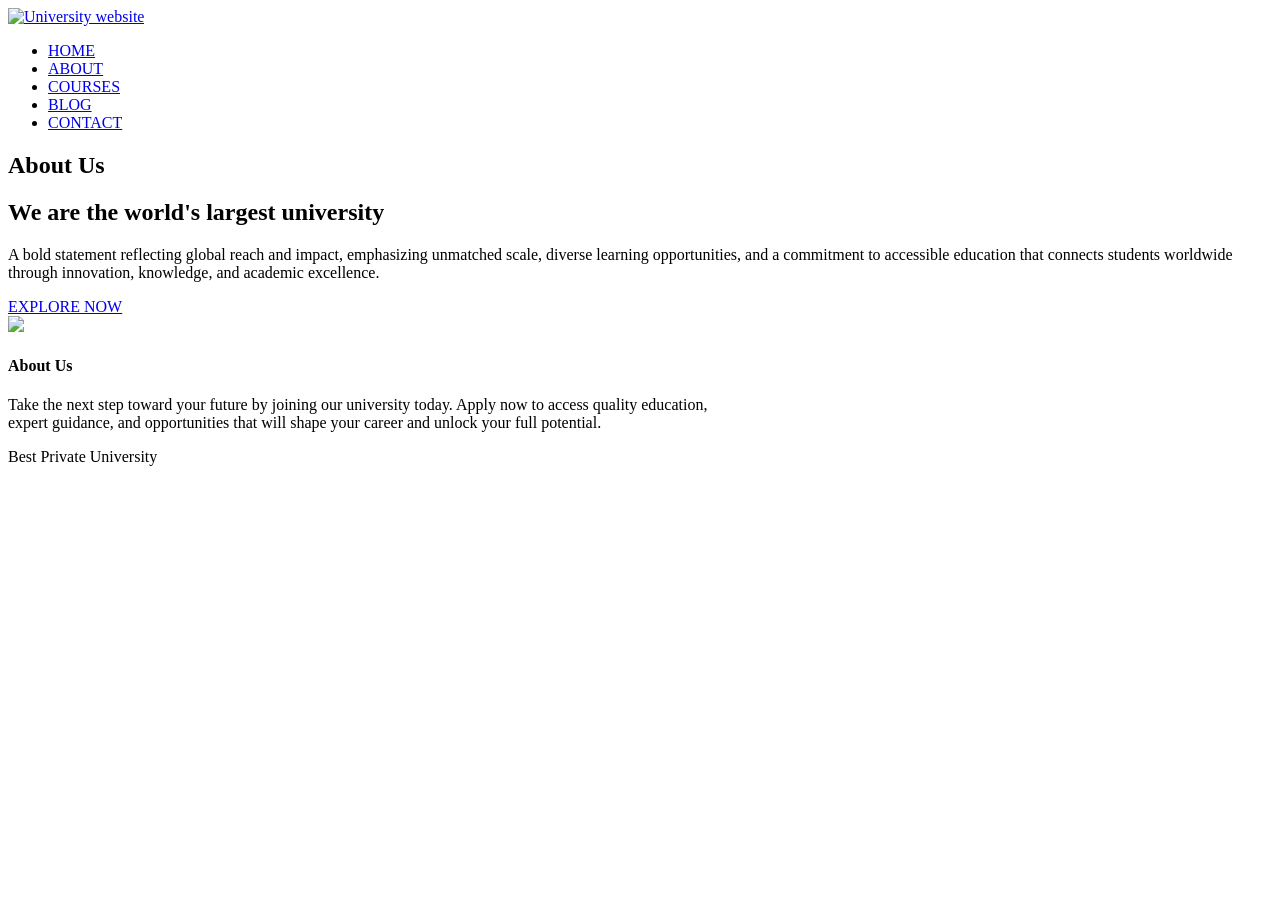
==== about.html @ bf8b64a8 "Add new main.js file and make changes in about, blog, contact and course pages" ====
<!doctype html>
<html lang="en">

<head>
    <meta charset="UTF-8" />
    <meta name="viewport" content="width=device-width, initial-scale=1.0" />
    <title>University Website Design</title>
    <link rel="preconnect" href="https://fonts.googleapis.com">
    <link rel="preconnect" href="https://fonts.gstatic.com" crossorigin>
    <link href="https://fonts.googleapis.com/css2?family=Open+Sans:ital,wght@0,300..800;1,300..800&display=swap"
        rel="stylesheet">
    <link rel="stylesheet" href="styles/style.css" />
    <link rel="stylesheet" href="styles/about-us.css">
    <link rel="stylesheet"
        href="https://cdn.jsdelivr.net/npm/@fortawesome/fontawesome-free@6.6.0/css/fontawesome.min.css">
</head>

<body>
    <section class="sub-header">
        <nav>
            <a href="index.html"><img src="images/logo.png" alt="University website"></a>
            <div class="nav-links" id="navLinks">
                <i class="fa fa-times"></i>
                <ul>
                    <li><a href="index.html">HOME</a></li>
                    <li><a href="about.html">ABOUT</a></li>
                    <li><a href="course.html">COURSES</a></li>
                    <li><a href="blog.html">BLOG</a></li>
                    <li><a href="contact.html">CONTACT</a></li>
                </ul>

            </div>
            <i class="fa fa-bars"></i>
        </nav>

        <h1>About Us</h1>
    </section>

    <!---------------About us content----------------->
    <section class="about-us">
        <div class="row">
            <div class="about-col">
                <h1>We are the world's largest university</h1>
                <p>A bold statement reflecting global reach and
                    impact, emphasizing unmatched scale, diverse
                    learning opportunities, and a commitment to
                    accessible education that connects students
                    worldwide through innovation, knowledge,
                    and academic excellence.
                </p>
                <a href="course.html" class="hero-btn red-btn">EXPLORE NOW</a>
            </div>
            <div class="about-col">
                <img src="images/about.jpg">
            </div>
        </div>
    </section>





    <!---------------Footer---------------------------->
    <section class="footer">
        <h4>About Us</h4>
        <p>Take the next step toward your future by joining
            our university today. Apply now to access quality
            education, <br />expert guidance, and opportunities
            that will shape your career and unlock your full
            potential.
        </p>
        <div class="icons">
            <i class="fa fa-facebook"></i>
            <i class="fa fa-instagram"></i>
            <i class="fa fa-linkedin"></i>
            <i class="fa fa-tiktok"></i>
        </div>
        <p>Best Private University</p>
    </section>

    <script src="scripts/main.js"></script>
</body>

</html>
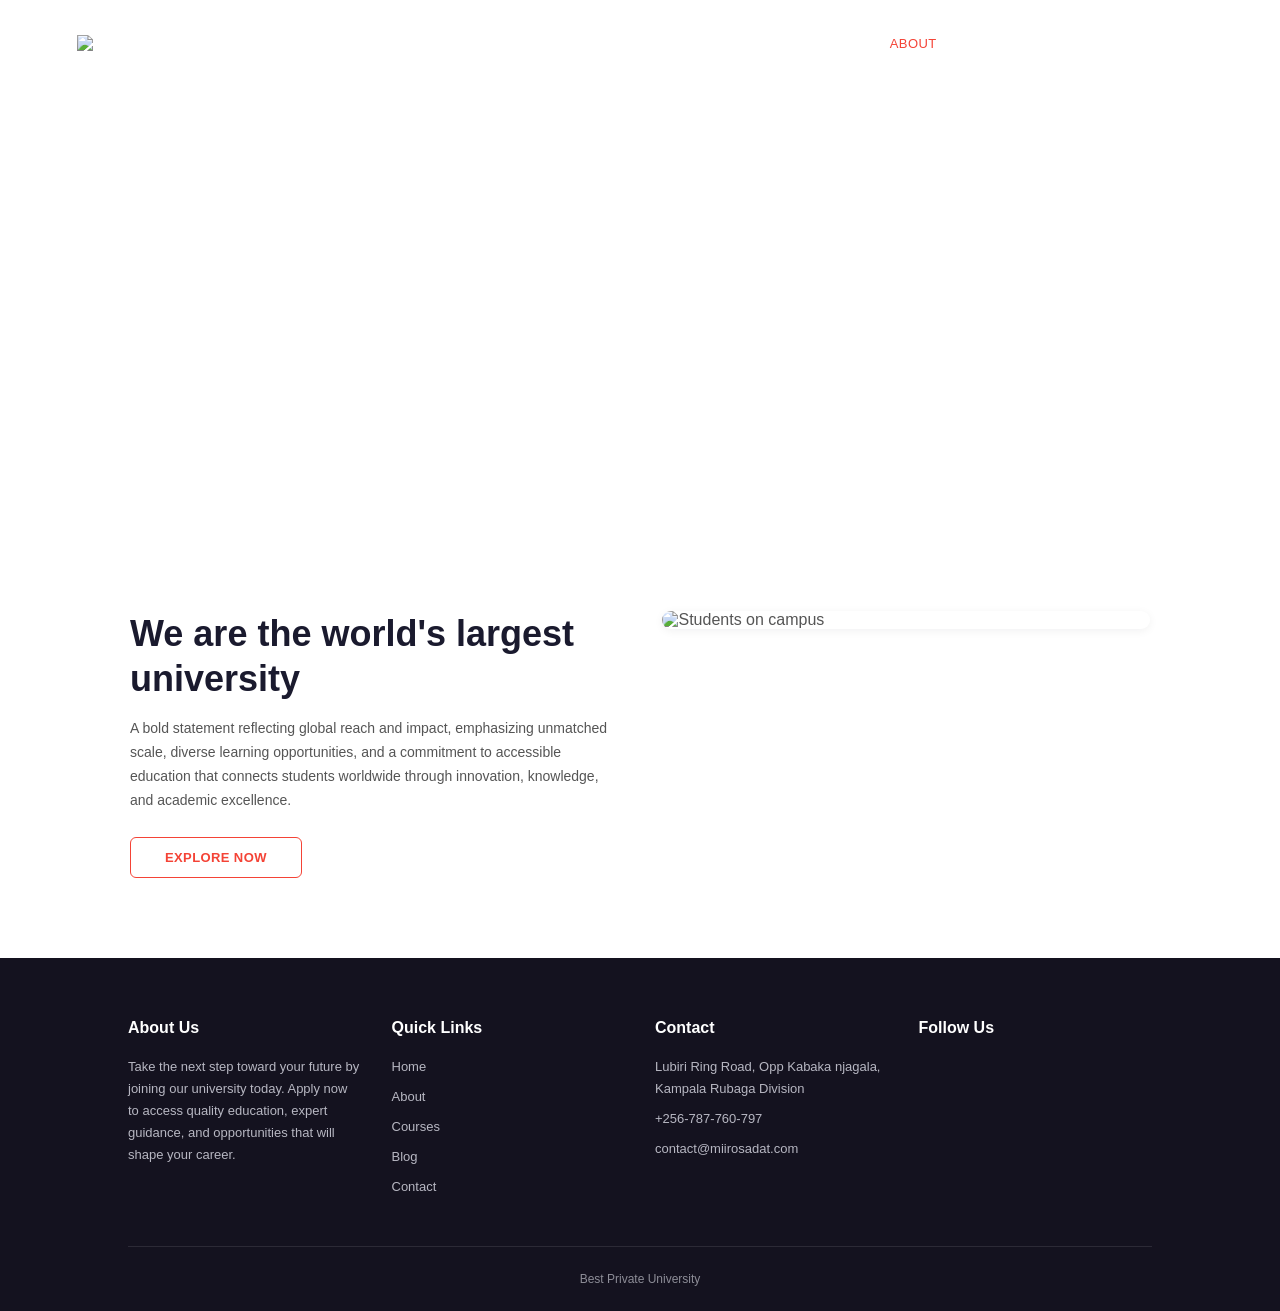
==== commit 4f084efc: "Update styles accross all pages" ====
--- a/about.html
+++ b/about.html
@@ -4,7 +4,14 @@
 <head>
     <meta charset="UTF-8" />
     <meta name="viewport" content="width=device-width, initial-scale=1.0" />
-    <title>University Website Design</title>
+    <title>University Website Design — About Us</title>
+    <meta name="description"
+        content="Learn about our university's global reach, diverse learning opportunities, and commitment to accessible, high-quality education." />
+    <meta property="og:title" content="About Us — University Website Design" />
+    <meta property="og:description"
+        content="The world's largest university, connecting students worldwide through innovation and academic excellence." />
+    <meta property="og:type" content="website" />
+    <link rel="icon" type="image/svg+xml" href="favicon.svg" />
     <link rel="preconnect" href="https://fonts.googleapis.com">
     <link rel="preconnect" href="https://fonts.gstatic.com" crossorigin>
     <link href="https://fonts.googleapis.com/css2?family=Open+Sans:ital,wght@0,300..800;1,300..800&display=swap"
@@ -16,9 +23,9 @@
 </head>
 
 <body>
-    <section class="sub-header">
+    <header class="sub-header">
         <nav>
-            <a href="index.html"><img src="images/logo.png" alt="University website"></a>
+            <a href="index.html"><img src="images/logo.png" alt="University home"></a>
             <div class="nav-links" id="navLinks">
                 <i class="fa fa-times"></i>
                 <ul>
@@ -34,49 +41,65 @@
         </nav>
 
         <h1>About Us</h1>
-    </section>
+    </header>
 
-    <!---------------About us content----------------->
-    <section class="about-us">
-        <div class="row">
-            <div class="about-col">
-                <h1>We are the world's largest university</h1>
-                <p>A bold statement reflecting global reach and
-                    impact, emphasizing unmatched scale, diverse
-                    learning opportunities, and a commitment to
-                    accessible education that connects students
-                    worldwide through innovation, knowledge,
-                    and academic excellence.
-                </p>
-                <a href="course.html" class="hero-btn red-btn">EXPLORE NOW</a>
+    <main>
+        <!---------------About us content----------------->
+        <section class="about-us">
+            <div class="row">
+                <div class="about-col">
+                    <h1>We are the world's largest university</h1>
+                    <p>A bold statement reflecting global reach and
+                        impact, emphasizing unmatched scale, diverse
+                        learning opportunities, and a commitment to
+                        accessible education that connects students
+                        worldwide through innovation, knowledge,
+                        and academic excellence.
+                    </p>
+                    <a href="course.html" class="hero-btn red-btn">EXPLORE NOW</a>
+                </div>
+                <div class="about-col">
+                    <img src="images/about.jpg" alt="Students on campus">
+                </div>
             </div>
-            <div class="about-col">
-                <img src="images/about.jpg">
-            </div>
-        </div>
-    </section>
-
-
-
+        </section>
+    </main>
 
 
     <!---------------Footer---------------------------->
-    <section class="footer">
-        <h4>About Us</h4>
-        <p>Take the next step toward your future by joining
-            our university today. Apply now to access quality
-            education, <br />expert guidance, and opportunities
-            that will shape your career and unlock your full
-            potential.
-        </p>
-        <div class="icons">
-            <i class="fa fa-facebook"></i>
-            <i class="fa fa-instagram"></i>
-            <i class="fa fa-linkedin"></i>
-            <i class="fa fa-tiktok"></i>
+    <footer class="footer">
+        <div class="footer-grid">
+            <div class="footer-col">
+                <h4>About Us</h4>
+                <p>Take the next step toward your future by joining our university today. Apply now to access quality
+                    education, expert guidance, and opportunities that will shape your career.</p>
+            </div>
+            <div class="footer-col">
+                <h4>Quick Links</h4>
+                <a href="index.html">Home</a>
+                <a href="about.html">About</a>
+                <a href="course.html">Courses</a>
+                <a href="blog.html">Blog</a>
+                <a href="contact.html">Contact</a>
+            </div>
+            <div class="footer-col">
+                <h4>Contact</h4>
+                <p>Lubiri Ring Road, Opp Kabaka njagala, Kampala Rubaga Division</p>
+                <p>+256-787-760-797</p>
+                <p>contact@miirosadat.com</p>
+            </div>
+            <div class="footer-col">
+                <h4>Follow Us</h4>
+                <div class="icons">
+                    <i class="fa fa-facebook" role="link" aria-label="Facebook" tabindex="0"></i>
+                    <i class="fa fa-instagram" role="link" aria-label="Instagram" tabindex="0"></i>
+                    <i class="fa fa-linkedin" role="link" aria-label="LinkedIn" tabindex="0"></i>
+                    <i class="fa fa-tiktok" role="link" aria-label="TikTok" tabindex="0"></i>
+                </div>
+            </div>
         </div>
-        <p>Best Private University</p>
-    </section>
+        <p class="footer-bottom">Best Private University</p>
+    </footer>
 
     <script src="scripts/main.js"></script>
 </body>
--- a/styles/style.css
+++ b/styles/style.css
@@ -0,0 +1,720 @@
+/* =========================================================
+   Design tokens
+   ========================================================= */
+:root {
+  --color-primary: #f44336;
+  --color-primary-dark: #d32f2f;
+  --color-ink: #1a1a2e;
+  --color-body: #555555;
+  --color-muted: #838383;
+  --color-bg: #ffffff;
+  --color-bg-alt: #fff3f3;
+  --color-border: #e6e6e6;
+  --color-success: #2e7d32;
+  --color-success-bg: #eaf6ec;
+  --color-error: #c62828;
+  --color-error-bg: #fdecea;
+
+  --font-family: "Open Sans", sans-serif;
+
+  --radius-sm: 6px;
+  --radius-md: 10px;
+  --radius-lg: 18px;
+
+  --shadow-sm: 0 2px 10px rgba(20, 20, 30, 0.06);
+  --shadow-md: 0 12px 30px rgba(20, 20, 30, 0.12);
+
+  --transition: 0.3s ease;
+  --container-width: 80%;
+}
+
+/* =========================================================
+   Reset & base
+   ========================================================= */
+* {
+  margin: 0;
+  padding: 0;
+  box-sizing: border-box;
+  font-family: var(--font-family);
+}
+
+html {
+  scroll-behavior: smooth;
+}
+
+body {
+  overflow-x: hidden;
+  color: var(--color-body);
+  background: var(--color-bg);
+}
+
+img {
+  max-width: 100%;
+  height: auto;
+  display: block;
+}
+
+a {
+  color: inherit;
+}
+
+h1,
+h2,
+h3,
+h4,
+h5 {
+  color: var(--color-ink);
+  font-weight: 600;
+  line-height: 1.25;
+}
+
+h1 {
+  font-size: 36px;
+  font-weight: 700;
+}
+
+h3 {
+  text-align: center;
+  font-weight: 600;
+  margin: 10px 0;
+}
+
+p {
+  color: var(--color-body);
+  font-size: 14px;
+  font-weight: 300;
+  line-height: 24px;
+  padding: 10px;
+}
+
+.row {
+  margin-top: 5%;
+  display: flex;
+  flex-wrap: wrap;
+  justify-content: space-between;
+}
+
+/* =========================================================
+   Buttons
+   ========================================================= */
+.hero-btn {
+  display: inline-block;
+  text-decoration: none;
+  color: #fff;
+  border: 1px solid #fff;
+  padding: 12px 34px;
+  font-size: 13px;
+  font-weight: 600;
+  letter-spacing: 0.03em;
+  background: transparent;
+  position: relative;
+  cursor: pointer;
+  border-radius: var(--radius-sm);
+  transition: background var(--transition), border-color var(--transition), transform var(--transition), box-shadow var(--transition);
+}
+
+.hero-btn:hover,
+.hero-btn:focus-visible {
+  border: 1px solid var(--color-primary);
+  background: var(--color-primary);
+  transform: translateY(-2px);
+  box-shadow: var(--shadow-sm);
+}
+
+.red-btn {
+  border: 1px solid var(--color-primary);
+  background: transparent;
+  color: var(--color-primary);
+}
+
+.red-btn:hover,
+.red-btn:focus-visible {
+  color: #fff;
+}
+
+.hero-btn:focus-visible {
+  outline: 2px solid var(--color-primary-dark);
+  outline-offset: 2px;
+}
+
+/* =========================================================
+   Header / navigation
+   ========================================================= */
+.header {
+  min-height: 100vh;
+  width: 100%;
+  background-image:
+    linear-gradient(rgba(4, 9, 30, 0.7)), url(../images/banner.png);
+  background-position: center;
+  background-size: cover;
+  position: relative;
+}
+
+nav {
+  display: flex;
+  padding: 2% 6%;
+  justify-content: space-between;
+  align-items: center;
+  position: relative;
+  z-index: 3;
+}
+
+nav img {
+  width: 150px;
+}
+
+.nav-links {
+  flex: 1;
+  text-align: right;
+}
+
+.nav-links ul li {
+  list-style: none;
+  display: inline-block;
+  padding: 8px 12px;
+  position: relative;
+}
+
+.nav-links ul li a {
+  color: #fff;
+  text-decoration: none;
+  font-size: 13px;
+  letter-spacing: 0.03em;
+}
+
+.nav-links ul li::after {
+  content: "";
+  width: 0%;
+  height: 2px;
+  background: var(--color-primary);
+  display: block;
+  margin: auto;
+  transition: 0.5s;
+}
+
+.nav-links ul li:hover::after,
+.nav-links ul li:focus-within::after {
+  width: 100%;
+}
+
+.nav-links ul li a.active {
+  color: var(--color-primary);
+}
+
+.text-box {
+  width: 90%;
+  color: #fff;
+  position: absolute;
+  top: 50%;
+  left: 50%;
+  transform: translate(-50%, -50%);
+  text-align: center;
+}
+
+.text-box h1 {
+  font-size: 62px;
+  color: #fff;
+}
+
+.text-box p {
+  margin: 10px 0 40px;
+  font-size: 14px;
+  color: #fff;
+}
+
+nav .fa {
+  display: none;
+}
+
+/* Mobile menu overlay backdrop (added via JS, styled here) */
+.nav-overlay {
+  position: fixed;
+  inset: 0;
+  background: rgba(4, 9, 30, 0.5);
+  opacity: 0;
+  pointer-events: none;
+  transition: opacity var(--transition);
+  z-index: 1;
+}
+
+.nav-overlay.is-visible {
+  opacity: 1;
+  pointer-events: auto;
+}
+
+@media (max-width: 700px) {
+  .text-box h1 {
+    font-size: 24px;
+  }
+
+  .text-box p {
+    margin: 10px 0 40px;
+    font-size: 10px;
+    color: #fff;
+  }
+
+  .nav-links ul li {
+    display: block;
+  }
+
+  .nav-links {
+    position: fixed;
+    background: #ffffff;
+    height: 100vh;
+    width: 240px;
+    top: 0;
+    right: -240px;
+    text-align: left;
+    z-index: 2;
+    transition: right 0.4s ease;
+    padding: 70px 20px;
+    box-shadow: var(--shadow-md);
+  }
+
+  .nav-links ul li a {
+    color: var(--color-ink);
+  }
+
+  .nav-links .fa-times {
+    color: var(--color-ink);
+  }
+
+  nav .fa {
+    display: block;
+    color: #fff;
+    margin: 10px;
+    font-size: 22px;
+    cursor: pointer;
+  }
+}
+
+/* =========================================================
+   Scroll reveal utility
+   ========================================================= */
+.reveal {
+  opacity: 0;
+  transform: translateY(28px);
+  transition: opacity 0.6s ease, transform 0.6s ease;
+}
+
+.reveal.is-visible {
+  opacity: 1;
+  transform: none;
+}
+
+@media (prefers-reduced-motion: reduce) {
+  .reveal {
+    opacity: 1;
+    transform: none;
+    transition: none;
+  }
+}
+
+/* =========================================================
+   Courses section
+   ========================================================= */
+.course {
+  width: var(--container-width);
+  margin: auto;
+  text-align: center;
+  padding-top: 100px;
+}
+
+.course-col {
+  flex-basis: 31%;
+  background: var(--color-bg-alt);
+  border-radius: var(--radius-md);
+  margin-bottom: 5%;
+  padding: 28px 20px;
+  box-sizing: border-box;
+  transition: transform var(--transition), box-shadow var(--transition);
+}
+
+.course-col:hover {
+  transform: translateY(-6px);
+  box-shadow: var(--shadow-md);
+}
+
+@media (max-width: 700px) {
+  .row {
+    flex-direction: column;
+  }
+}
+
+/* =========================================================
+   Campus section
+   ========================================================= */
+.campus {
+  width: var(--container-width);
+  margin: auto;
+  text-align: center;
+  padding-top: 50px;
+}
+
+.campus-col {
+  flex-basis: 32%;
+  border-radius: var(--radius-md);
+  margin-bottom: 30px;
+  position: relative;
+  overflow: hidden;
+}
+
+.campus-col img {
+  width: 100%;
+  display: block;
+  transition: transform 0.6s ease;
+}
+
+.campus-col:hover img {
+  transform: scale(1.06);
+}
+
+.layer {
+  background: transparent;
+  height: 100%;
+  width: 100%;
+  position: absolute;
+  top: 0;
+  left: 0;
+  transition: 0.5s;
+}
+
+.layer:hover {
+  background: rgba(20, 15, 15, 0.6);
+}
+
+.layer h3 {
+  width: 100%;
+  font-weight: 500;
+  color: #fff;
+  font-size: 26px;
+  bottom: 0;
+  left: 50%;
+  transform: translateX(-50%);
+  position: absolute;
+  opacity: 0;
+  transition: 0.5s;
+}
+
+.layer:hover h3 {
+  bottom: 49%;
+  opacity: 1;
+}
+
+/* =========================================================
+   Facilities section
+   ========================================================= */
+.facilities {
+  width: var(--container-width);
+  margin: auto;
+  text-align: center;
+  padding-top: 100px;
+}
+
+.facilities-col {
+  flex-basis: 31%;
+  border-radius: var(--radius-md);
+  margin-bottom: 5%;
+  text-align: left;
+  overflow: hidden;
+  box-shadow: var(--shadow-sm);
+  transition: transform var(--transition), box-shadow var(--transition);
+}
+
+.facilities-col:hover {
+  transform: translateY(-6px);
+  box-shadow: var(--shadow-md);
+}
+
+.facilities-col img {
+  width: 100%;
+  border-radius: var(--radius-md) var(--radius-md) 0 0;
+}
+
+.facilities-col h3,
+.facilities-col p {
+  padding-left: 16px;
+  padding-right: 16px;
+}
+
+.facilities-col p {
+  padding-bottom: 20px;
+}
+
+.facilities-col h3 {
+  margin-top: 16px;
+  margin-bottom: 8px;
+  text-align: left;
+  padding-left: 16px;
+}
+
+/* =========================================================
+   Testimonials section
+   ========================================================= */
+.testimonials {
+  width: var(--container-width);
+  margin: auto;
+  padding-top: 100px;
+  text-align: center;
+}
+
+.testimonial-col {
+  flex-basis: 44%;
+  border-radius: var(--radius-md);
+  margin-bottom: 5%;
+  text-align: left;
+  background: var(--color-bg-alt);
+  padding: 25px;
+  cursor: pointer;
+  display: flex;
+  transition: transform var(--transition), box-shadow var(--transition);
+}
+
+.testimonial-col:hover {
+  transform: translateY(-4px);
+  box-shadow: var(--shadow-sm);
+}
+
+.testimonial-col img {
+  height: 40px;
+  width: 40px;
+  object-fit: cover;
+  margin-left: 5px;
+  margin-right: 30px;
+  border-radius: 50%;
+  flex-shrink: 0;
+}
+
+.testimonial-col p {
+  padding: 0;
+}
+
+.testimonial-col h3 {
+  margin-top: 15px;
+  text-align: left;
+}
+
+.testimonial-col .fa {
+  color: var(--color-primary);
+}
+
+@media (max-width: 700px) {
+  .testimonial-col img {
+    margin-left: 0px;
+    margin-right: 15px;
+  }
+}
+
+/* =========================================================
+   Call to action + newsletter form
+   ========================================================= */
+.cta {
+  margin: 100px auto;
+  width: var(--container-width);
+  background-image:
+    linear-gradient(rgba(0, 0, 0, 0.72), rgba(0, 0, 0, 0.72)),
+    url(../images/cafeteria.png);
+  background-position: center;
+  background-size: cover;
+  border-radius: var(--radius-lg);
+  text-align: center;
+  padding: 100px 24px;
+}
+
+.cta h1 {
+  color: #fff;
+  margin-bottom: 20px;
+  padding: 0;
+}
+
+.cta p {
+  color: #f1f1f1;
+}
+
+.newsletter-form {
+  display: flex;
+  flex-wrap: wrap;
+  gap: 12px;
+  justify-content: center;
+  align-items: flex-start;
+  margin-top: 30px;
+}
+
+.newsletter-form input[type="email"] {
+  padding: 12px 16px;
+  min-width: 260px;
+  border-radius: var(--radius-sm);
+  border: 1px solid rgba(255, 255, 255, 0.4);
+  background: rgba(255, 255, 255, 0.08);
+  color: #fff;
+  outline: none;
+}
+
+.newsletter-form input[type="email"]::placeholder {
+  color: rgba(255, 255, 255, 0.7);
+}
+
+.newsletter-form button {
+  padding: 12px 30px;
+}
+
+.newsletter-form .field-error {
+  flex-basis: 100%;
+  text-align: center;
+  color: #ffcdd2;
+  font-size: 12px;
+}
+
+@media (max-width: 700px) {
+  .cta h1 {
+    font-size: 24px;
+  }
+}
+
+/* =========================================================
+   Shared form styling (contact + comment + newsletter)
+   ========================================================= */
+.form-group {
+  margin-bottom: 17px;
+}
+
+.form-group input,
+.form-group textarea {
+  width: 100%;
+  padding: 15px;
+  outline: none;
+  border: 1px solid var(--color-border);
+  box-sizing: border-box;
+  border-radius: var(--radius-sm);
+  font-size: 14px;
+  transition: border-color var(--transition), box-shadow var(--transition);
+}
+
+.form-group input:focus,
+.form-group textarea:focus {
+  border-color: var(--color-primary);
+  box-shadow: 0 0 0 3px rgba(244, 67, 54, 0.12);
+}
+
+.form-group input.invalid,
+.form-group textarea.invalid {
+  border-color: var(--color-error);
+}
+
+.field-error {
+  display: block;
+  min-height: 16px;
+  color: var(--color-error);
+  font-size: 12px;
+  margin-top: 4px;
+  padding: 0;
+}
+
+/* Honeypot spam trap — hidden from real users, visible to bots that
+   fill in every field programmatically */
+.hp-field {
+  position: absolute;
+  left: -9999px;
+  top: -9999px;
+  width: 1px;
+  height: 1px;
+  overflow: hidden;
+}
+
+.form-message {
+  max-width: 600px;
+  margin: 0 auto 24px;
+  padding: 14px 20px;
+  border-radius: var(--radius-sm);
+  font-size: 14px;
+  text-align: center;
+}
+
+.form-message.success {
+  background: var(--color-success-bg);
+  color: var(--color-success);
+  border: 1px solid rgba(46, 125, 50, 0.25);
+}
+
+.form-message.error {
+  background: var(--color-error-bg);
+  color: var(--color-error);
+  border: 1px solid rgba(198, 40, 40, 0.25);
+}
+
+/* =========================================================
+   Footer
+   ========================================================= */
+.footer {
+  width: 100%;
+  background: #14121f;
+  color: #cfcfd6;
+  padding: 60px 0 0;
+}
+
+.footer-grid {
+  width: var(--container-width);
+  margin: 0 auto;
+  display: flex;
+  flex-wrap: wrap;
+  justify-content: space-between;
+  gap: 30px;
+  text-align: left;
+  padding-bottom: 40px;
+  border-bottom: 1px solid rgba(255, 255, 255, 0.1);
+}
+
+.footer-col {
+  flex: 1 1 220px;
+}
+
+.footer h4 {
+  margin-bottom: 18px;
+  font-weight: 600;
+  color: #fff;
+}
+
+.footer-col p,
+.footer-col a {
+  color: #b7b7c2;
+  font-size: 13px;
+  line-height: 22px;
+  padding: 0;
+  text-decoration: none;
+  display: block;
+  margin-bottom: 8px;
+}
+
+.footer-col a:hover {
+  color: var(--color-primary);
+}
+
+.icons {
+  margin-top: 8px;
+}
+
+.icons .fa {
+  color: var(--color-primary);
+  margin: 0 13px 0 0;
+  cursor: pointer;
+  padding: 10px 0;
+  transition: transform var(--transition);
+  display: inline-block;
+}
+
+.icons .fa:hover {
+  transform: translateY(-3px);
+}
+
+.footer-bottom {
+  text-align: center;
+  padding: 20px 0;
+  font-size: 12px;
+  color: #8d8d97;
+}
+
+@media (max-width: 700px) {
+  .footer-grid {
+    text-align: center;
+  }
+}
--- a/styles/about-us.css
+++ b/styles/about-us.css
@@ -0,0 +1,50 @@
+.sub-header {
+  min-height: 50vh;
+  width: 100%;
+  background-image:
+    linear-gradient(rgba(4, 9, 30, 0.7)), url(../images/background.jpg);
+  background-position: center;
+  background-size: cover;
+  text-align: center;
+  color: white;
+  display: flex;
+  flex-direction: column;
+}
+
+.sub-header h1 {
+  color: #fff;
+  margin: auto 0;
+  padding-bottom: 60px;
+}
+
+.about-us {
+  width: var(--container-width);
+  margin: auto;
+  padding-top: 80px;
+  padding-bottom: 50px;
+}
+
+.about-col {
+  flex-basis: 48%;
+  padding: 30px 2px;
+}
+
+.about-col img {
+  width: 100%;
+  border-radius: var(--radius-lg);
+  box-shadow: var(--shadow-sm);
+}
+
+.about-col h1 {
+  padding-top: 0;
+}
+
+.about-col p {
+  padding: 15px 0 25px;
+}
+
+@media (max-width: 700px) {
+  .about-col {
+    flex-basis: 100%;
+  }
+}
